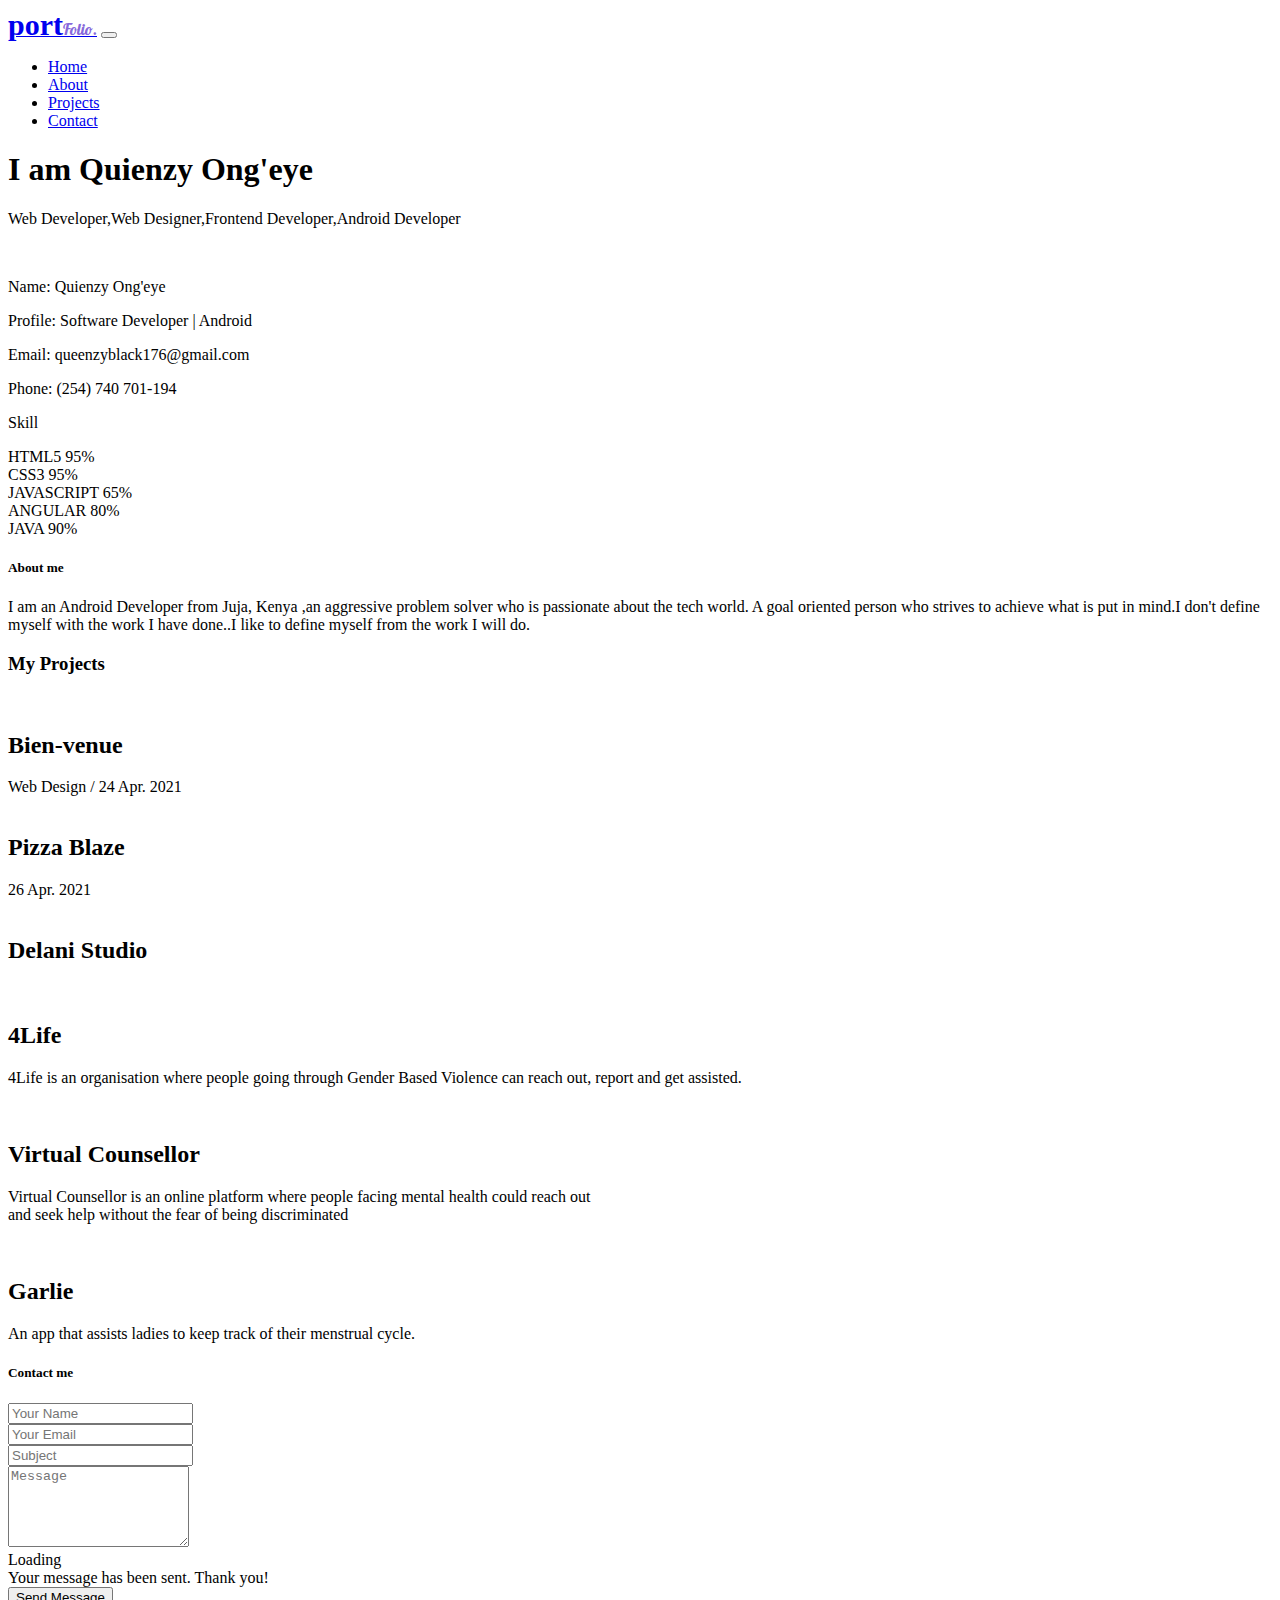
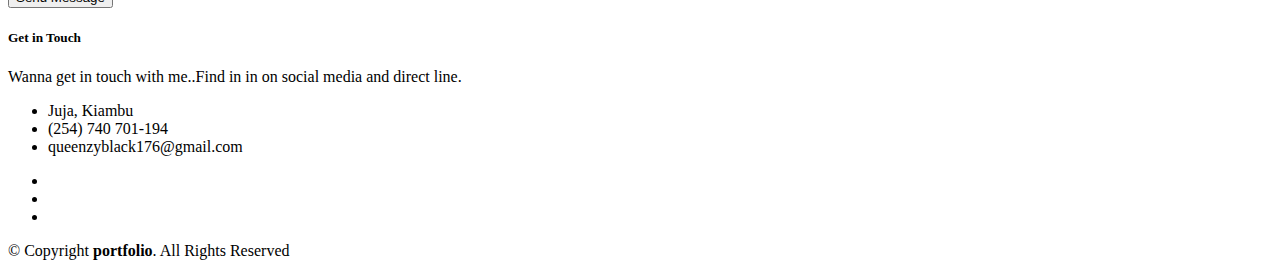
==== port.html @ 1ead6d83 "created html file" ====
<!DOCTYPE html>
<html lang="en">

<head>
  <meta charset="utf-8">
  <meta content="width=device-width, initial-scale=1.0" name="viewport">

  <title>portfolio</title>
  <meta content="" name="description">
  <meta content="" name="keywords">

  <!-- Favicons -->
  <!-- <link href="assets/img/favicon.png" rel="icon"> -->
  <link href="assets/img/apple-touch-icon.png" rel="apple-touch-icon">

  <!-- Vendor CSS Files -->
  <link href="assets/vendor/bootstrap/css/bootstrap.min.css" rel="stylesheet">
  <link href="assets/vendor/font-awesome/css/font-awesome.min.css" rel="stylesheet">
  <link href="assets/vendor/ionicons/css/ionicons.min.css" rel="stylesheet">
  <link href="assets/vendor/owl.carousel/assets/owl.carousel.min.css" rel="stylesheet">
  <link href="assets/vendor/venobox/venobox.css" rel="stylesheet">

  <!-- Template Main CSS File -->
  <link href="assets/css/style.css" rel="stylesheet">
  <style>@import url('https://fonts.googleapis.com/css2?family=Lobster&display=swap');</style>

  <!-- =======================================================
  * Template Name: DevFolio - v2.4.1
  * Template URL: https://bootstrapmade.com/devfolio-bootstrap-portfolio-html-template/
  * Author: BootstrapMade.com
  * License: https://bootstrapmade.com/license/
  ======================================================== -->
</head>

<body id="page-top">

  <!-- ======= Header/ Navbar ======= -->
  <nav class="navbar navbar-b navbar-trans navbar-expand-md fixed-top" id="mainNav">
    <div class="container">
      <a class="navbar-brand js-scroll" href="#page-top"><strong  style="font-size: 30px;">port</strong><span style="color: rgba(123, 89, 216, 0.925);   font-family: 'Lobster', cursive;">Folio.</span></a>
      <button class="navbar-toggler collapsed" type="button" data-toggle="collapse" data-target="#navbarDefault" aria-controls="navbarDefault" aria-expanded="false" aria-label="Toggle navigation">
        <span></span>
        <span></span>
        <span></span>
      </button>
      <div class="navbar-collapse collapse justify-content-end" id="navbarDefault">
        <ul class="navbar-nav">
          <li class="nav-item">
            <a class="nav-link js-scroll active" href="index.html">Home</a>
          </li>
          <li class="nav-item">
            <a class="nav-link js-scroll" href="#about">About</a>
          </li>
          <li class="nav-item">
            <a class="nav-link js-scroll" href="#work">Projects</a>
          </li>
          <li class="nav-item">
            <a class="nav-link js-scroll" href="#contact">Contact</a>
          </li>
        </ul>
      </div>
    </div>
  </nav>

  <!-- ======= Intro Section ======= -->
  <div id="home" class="intro route bg-image" style="background-image: url(assets/img/pal.jpg)">
    <div class="overlay-itro"></div>
    <div class="intro-content display-table">
      <div class="table-cell">
        <div class="container">
          <!--<p class="display-6 color-d">Hello, world!</p>-->
          <h1 class="intro-title mb-4">I am Quienzy Ong'eye</h1>
          <p class="intro-subtitle"><span class="text-slider-items">Web Developer,Web Designer,Frontend Developer,Android Developer</span><strong class="text-slider"></strong></p>
          <!-- <p class="pt-3"><a class="btn btn-primary btn js-scroll px-4" href="#about" role="button">Learn More</a></p> -->
        </div>
      </div>
    </div>
  </div><!-- End Intro Section -->

  <main id="main">

    <!-- ======= About Section ======= -->
    <section id="about" class="about-mf sect-pt4 route">
      <div class="container">
        <div class="row">
          <div class="col-sm-12">
            <div class="box-shadow-full">
              <div class="row">
                <div class="col-md-6">
                  <div class="row">
                    <div class="col-sm-6 col-md-5">
                      <div class="about-img">
                        <img src="assets/img/Queen.jpg" class="img-fluid rounded b-shadow-a" alt="">
                      </div>
                    </div>
                    <div class="col-sm-6 col-md-7">
                      <div class="about-info">
                        <p><span class="title-s">Name: </span> <span>Quienzy Ong'eye</span></p>
                        <p><span class="title-s">Profile: </span> <span>Software Developer | Android</span></p>
                        <p><span class="title-s">Email: </span> <span>queenzyblack176@gmail.com</span></p>
                        <p><span class="title-s">Phone: </span> <span>(254) 740 701-194</span></p>
                      </div>
                    </div>
                  </div>
                  <div class="skill-mf">
                    <p class="title-s">Skill</p>
                    <span>HTML5</span> <span class="pull-right">95%</span>
                    <div class="progress">
                      <div class="progress-bar" role="progressbar" style="width: 85%;" aria-valuenow="85" aria-valuemin="0" aria-valuemax="100"></div>
                    </div>
                    <span>CSS3</span> <span class="pull-right">95%</span>
                    <div class="progress">
                      <div class="progress-bar" role="progressbar" style="width: 75%" aria-valuenow="75" aria-valuemin="0" aria-valuemax="100"></div>
                    </div>
                    <span>JAVASCRIPT</span> <span class="pull-right">65%</span>
                    <div class="progress">
                      <div class="progress-bar" role="progressbar" style="width: 50%" aria-valuenow="50" aria-valuemin="0" aria-valuemax="100"></div>
                    </div>
                    <span>ANGULAR</span> <span class="pull-right">80%</span>
                    <div class="progress">
                      <div class="progress-bar" role="progressbar" style="width: 50%" aria-valuenow="50" aria-valuemin="0" aria-valuemax="100"></div>
                    </div>
                    <span>JAVA</span> <span class="pull-right">90%</span>
                    <div class="progress">
                      <div class="progress-bar" role="progressbar" style="width: 90%" aria-valuenow="90" aria-valuemin="0" aria-valuemax="100"></div>
                    </div>
                  </div>
                </div>
                <div class="col-md-6">
                  <div class="about-me pt-4 pt-md-0">
                    <div class="title-box-2">
                      <h5 class="title-left">
                        About me
                      </h5>
                    </div>
                    <p class="lead">
                    I am an Android Developer from Juja, Kenya ,an aggressive problem solver who is passionate about the tech world. A goal oriented person
                    who strives to achieve what is put in mind.I don't define myself with the work I have done..I like to define myself from the work I will do.
                    </p>
                   <!-- <h5 class="title-left">
                     Team Player
                   </h5>
                   <p class="lead">
                     Working alone has never been my kind of theme since it doesn't bring the joy/fun while at it 
                     but being in a pack has always been such fun since we all get to learn from each other.
                   </p> -->
                  </div>
                </div>
              </div>
            </div>
          </div>
        </div>
      </div>
    </section><!-- End About Section -->
    <!-- ======= Portfolio Section ======= -->
    <section id="work" class="portfolio-mf sect-pt4 route">
      <div class="container">
        <div class="row">
          <div class="col-sm-12">
            <div class="title-box text-center">
              <h3 class="title-a">
               My Projects
              </h3>
              <div class="line-mf"></div>
            </div>
          </div>
        </div>
        <div class="row">
          <div class="col-md-4">
            <div class="work-box">
              <a href="assets/img/bien.png" data-gall="portfolioGallery" class="venobox">
                <div class="work-img">
                  <img src="assets/img/bien.png" alt="" class="img-fluid">
                </div>
              </a>
              <div class="work-content">
                <div class="row">
                  <div class="col-sm-8">
                    <h2 class="w-title">Bien-venue</h2>
                    <div class="w-more">
                      <span class="w-ctegory">Web Design</span> / <span class="w-date">24 Apr. 2021</span>
                    </div>
                  </div>
                  <div class="col-sm-4">
                    <div class="w-like">
                      <a href="https://queen-01.github.io/bien-venue/"> <span class="ion-ios-plus-outline"></span></a>
                    </div>
                  </div>
                </div>
              </div>
            </div>
          </div>
          <div class="col-md-4">
            <div class="work-box">
              <a href="assets/img/pizza.png" data-gall="portfolioGallery" class="venobox">
                <div class="work-img">
                  <img src="assets/img/pizza.png" alt="" class="img-fluid">
                </div>
              </a>
              <div class="work-content">
                <div class="row">
                  <div class="col-sm-8">
                    <h2 class="w-title">Pizza Blaze</h2>
                    <div class="w-more">
                     <span class="w-date">26 Apr. 2021</span>
                    </div>
                  </div>
                  <div class="col-sm-4">
                    <div class="w-like">
                      <a href="https://queen-01.github.io/pizza-blaze/"> <span class="ion-ios-plus-outline"></span></a>
                    </div>
                  </div>
                </div>
              </div>
            </div>
          </div>
          <div class="col-md-4">
            <div class="work-box">
              <a href="assets/img/delani.png" data-gall="portfolioGallery" class="venobox">
                <div class="work-img">
                  <img src="assets/img/delani.png" alt="" class="img-fluid">
                </div>
              </a>
              <div class="work-content">
                <div class="row">
                  <div class="col-sm-8">
                    <h2 class="w-title">Delani Studio</h2>
                    <div class="w-more">
                    </div>
                  </div>
                  <div class="col-sm-4">
                    <div class="w-like">
                      <a href="https://queen-01.github.io/delani-studio/#about-us"> <span class="ion-ios-plus-outline"></span></a>
                    </div>
                  </div>
                </div>
              </div>
            </div>
          </div>
          <div class="col-md-4">
            <div class="work-box">
              <a href="assets/img/4life.png" data-gall="portfolioGallery" class="venobox">
                <div class="work-img">
                  <img src="assets/img/4life.png" alt="" class="img-fluid">
                </div>
              </a>
              <div class="work-content">
                <div class="row">
                  <div class="col-sm-8">
                    <h2 class="w-title">4Life</h2>
                    <div class="w-more">
                    </div>
                    <p>4Life is an organisation where people going through Gender Based Violence can reach out, report and get assisted.</p>
                  </div>
                  <div class="col-sm-4">
                    <div class="w-like">
                      <a href="https://queen-01.github.io/4life/"> <span class="ion-ios-plus-outline"></span></a>
                    </div>
                  </div>
                </div>
              </div>
            </div>
          </div>
          <div class="col-md-4">
            <div class="work-box">
              <a href="assets/img/virtual.png" data-gall="portfolioGallery" class="venobox">
                <div class="work-img">
                  <img src="assets/img/virtual.png" alt="" class="img-fluid">
                </div>
              </a>
              <div class="work-content">
                <div class="row">
                  <div class="col-sm-8">
                    <h2 class="w-title">Virtual Counsellor</h2>
                    <div class="w-more">
                      <p>Virtual Counsellor is an online platform where people facing mental health could reach out <br> and seek help without the fear of being discriminated</p>
                    </div>
                  </div>
                  <div class="col-sm-4">
                    <div class="w-like">
                      <a href="https://makonjio99.github.io/The_Creative/welcome.html"> <span class="ion-ios-plus-outline"></span></a>
                    </div>
                  </div>
                </div>
              </div>
            </div>
          </div>
          <div class="col-md-4">
            <div class="work-box">
              <a href="assets/img/gal.png" data-gall="portfolioGallery" class="venobox">
                <div class="work-img">
                  <img src="assets/img/gal2.jpeg" alt="" class="img-fluid">
                </div>
              </a>
              <div class="work-content">
                <div class="row">
                  <div class="col-sm-8">
                    <h2 class="w-title">Garlie</h2>
                    <p>An app that assists ladies to keep track of their menstrual cycle.</p>
                    <div class="w-more">
                    </div>
                  </div>
                  <div class="col-sm-4">
                    <div class="w-like">
                      <a href="https://github.com/Queen-01/Calendar.git"> <span class="ion-ios-plus-outline"></span></a>
                    </div>
                  </div>
                </div>
              </div>
            </div>
          </div>

        </div>
      </div>
    </section><!-- End Portfolio Section -->

    <!-- ======= Contact Section ======= -->
    <section class="paralax-mf footer-paralax bg-image sect-mt4 route" style="background-image: url(assets/img/overlay-bg.jpg)">
      <div class="overlay-mf"></div>
      <div class="container">
        <div class="row">
          <div class="col-sm-12">
            <div class="contact-mf">
              <div id="contact" class="box-shadow-full">
                <div class="row">
                  <div class="col-md-6">
                    <div class="title-box-2">
                      <h5 class="title-left">
                        Contact me
                      </h5>
                    </div>
                    <div>
                      <form action="forms/contact.php" method="post" role="form" class="php-email-form">
                        <div class="row">
                          <div class="col-md-12 mb-3">
                            <div class="form-group">
                              <input type="text" name="name" class="form-control" id="name" placeholder="Your Name" data-rule="minlen:4" data-msg="Please enter at least 4 chars" />
                              <div class="validate"></div>
                            </div>
                          </div>
                          <div class="col-md-12 mb-3">
                            <div class="form-group">
                              <input type="email" class="form-control" name="email" id="email" placeholder="Your Email" data-rule="email" data-msg="Please enter a valid email" />
                              <div class="validate"></div>
                            </div>
                          </div>
                          <div class="col-md-12 mb-3">
                            <div class="form-group">
                              <input type="text" class="form-control" name="subject" id="subject" placeholder="Subject" data-rule="minlen:4" data-msg="Please enter at least 8 chars of subject" />
                              <div class="validate"></div>
                            </div>
                          </div>
                          <div class="col-md-12">
                            <div class="form-group">
                              <textarea class="form-control" name="message" rows="5" data-rule="required" data-msg="Please write something for us" placeholder="Message"></textarea>
                              <div class="validate"></div>
                            </div>
                          </div>
                          <div class="col-md-12 text-center mb-3">
                            <div class="loading">Loading</div>
                            <div class="error-message"></div>
                            <div class="sent-message">Your message has been sent. Thank you!</div>
                          </div>
                          <div class="col-md-12 text-center">
                            <button type="submit" class="button button-a button-big button-rouded">Send Message</button>
                          </div>
                        </div>
                      </form>
                    </div>
                  </div>
                  <div class="col-md-6">
                    <div class="title-box-2 pt-4 pt-md-0">
                      <h5 class="title-left">
                        Get in Touch
                      </h5>
                    </div>
                    <div class="more-info">
                      <p class="lead">
                       Wanna get in touch with me..Find in in on social media and direct line.
                      </p>
                      <ul class="list-ico">
                        <li><span class="ion-ios-location">Juja, Kiambu</span></li>
                        <li><span class="ion-ios-telephone"></span> (254) 740 701-194</li>
                        <li><span class="ion-email"></span> queenzyblack176@gmail.com</li>
                      </ul>
                    </div>
                    <div class="socials">
                      <ul>
                        <li><a href="https://github.com/Queen-01"><span class="ico-circle"><i class="ion-social-github"></i></span></a></li>
                        <li><a href="https://www.linkedin.com/in/quienzy-ong-eye-a66491210/"><span class="ico-circle"><i class="ion-social-linkedin"></i></span></a></li>
                        <li><a href=""><span class="ico-circle"><i class="ion-social-pinterest"></i></span></a></li>
                      </ul>
                    </div>
                  </div>
                </div>
              </div>
            </div>
          </div>
        </div>
      </div>
    </section><!-- End Contact Section -->

  </main><!-- End #main -->

  <!-- ======= Footer ======= -->
  <footer>
    <div class="container">
      <div class="row">
        <div class="col-sm-12">
          <div class="copyright-box">
            <p class="copyright">&copy; Copyright <strong>portfolio</strong>. All Rights Reserved</p>
            <div class="credits">
              <!--
              All the links in the footer should remain intact.
              You can delete the links only if you purchased the pro version.
              Licensing information: https://bootstrapmade.com/license/
              Purchase the pro version with working PHP/AJAX contact form: https://bootstrapmade.com/buy/?theme=DevFolio
            -->
            </div>
          </div>
        </div>
      </div>
    </div>
  </footer><!-- End  Footer -->

  <a href="#" class="back-to-top"><i class="fa fa-chevron-up"></i></a>
  <div id="preloader"></div>

  <!-- Vendor JS Files -->
  <script src="assets/vendor/jquery/jquery.min.js"></script>
  <script src="assets/vendor/bootstrap/js/bootstrap.bundle.min.js"></script>
  <script src="assets/vendor/jquery.easing/jquery.easing.min.js"></script>
  <script src="assets/vendor/php-email-form/validate.js"></script>
  <script src="assets/vendor/waypoints/jquery.waypoints.min.js"></script>
  <script src="assets/vendor/counterup/jquery.counterup.min.js"></script>
  <script src="assets/vendor/owl.carousel/owl.carousel.min.js"></script>
  <script src="assets/vendor/typed.js/typed.min.js"></script>
  <script src="assets/vendor/venobox/venobox.min.js"></script>

  <!-- Template Main JS File -->
  <script src="assets/js/main.js"></script>

</body>

</html>
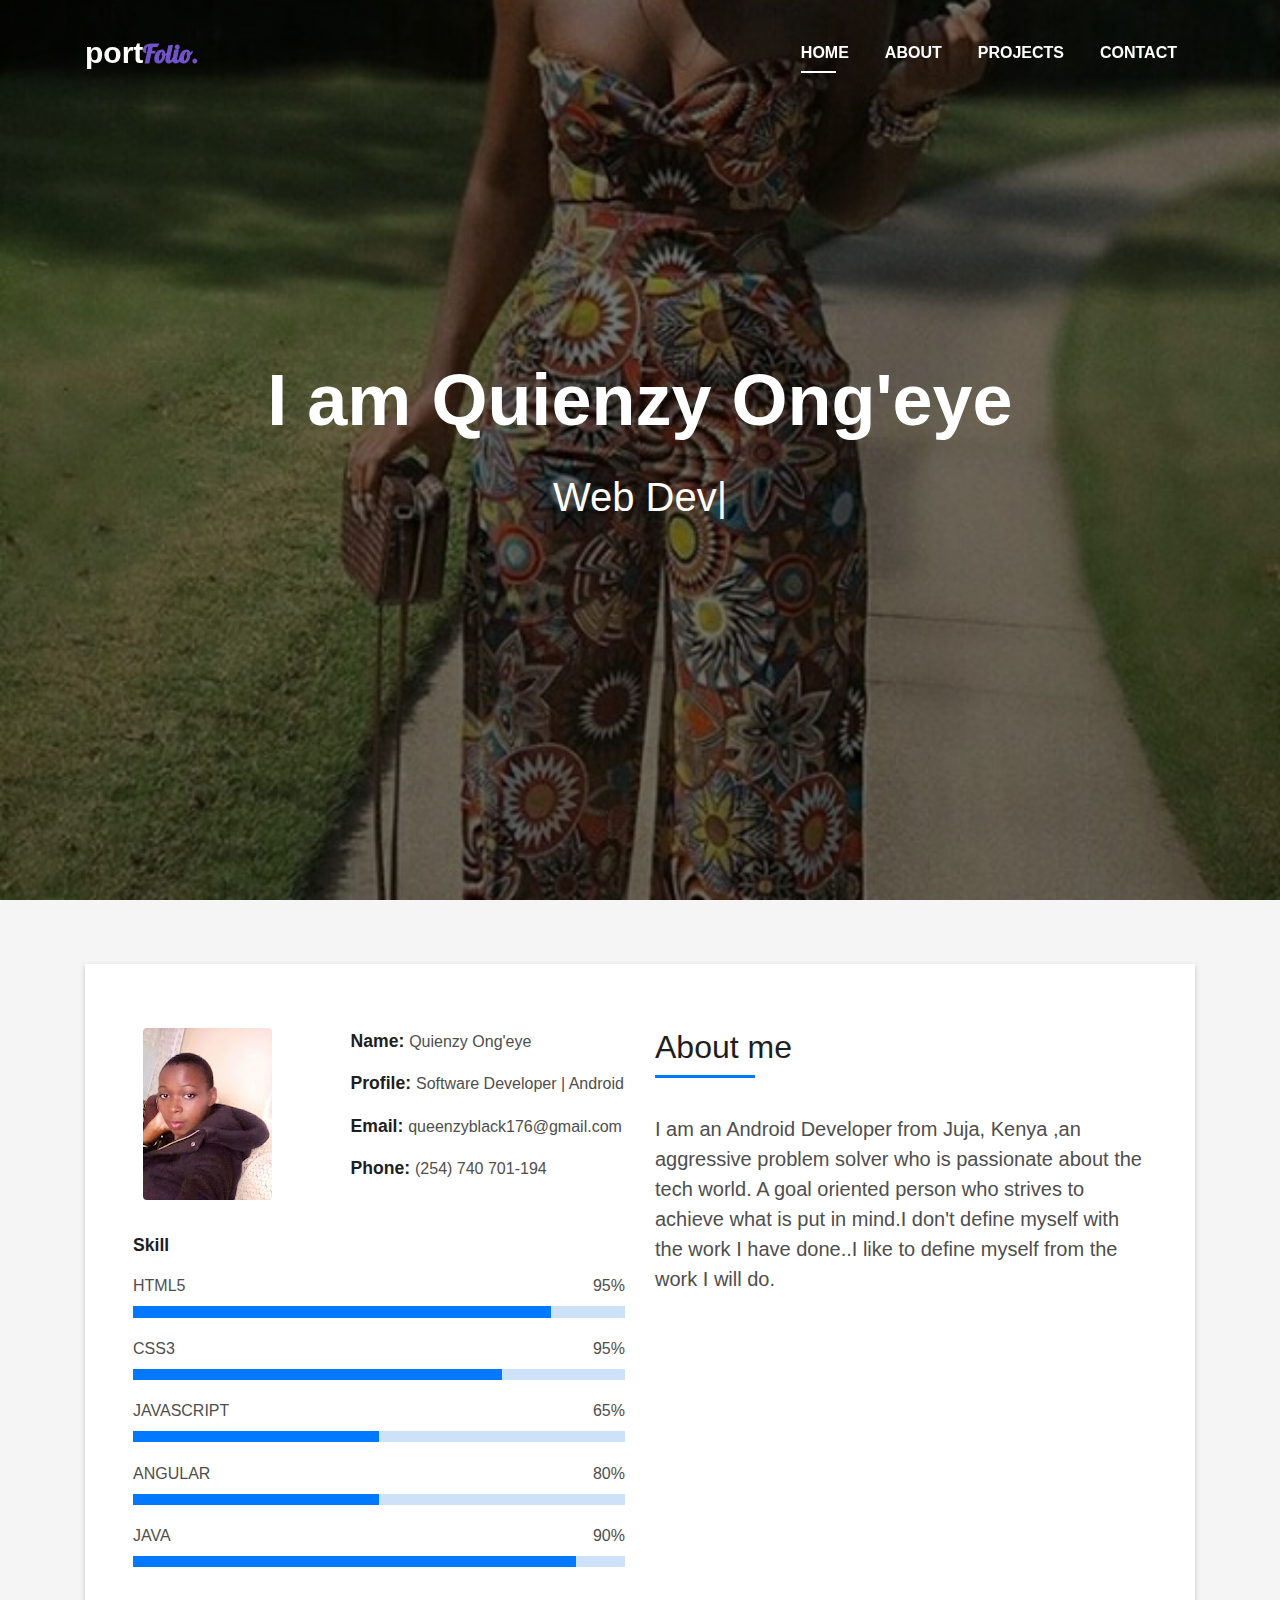
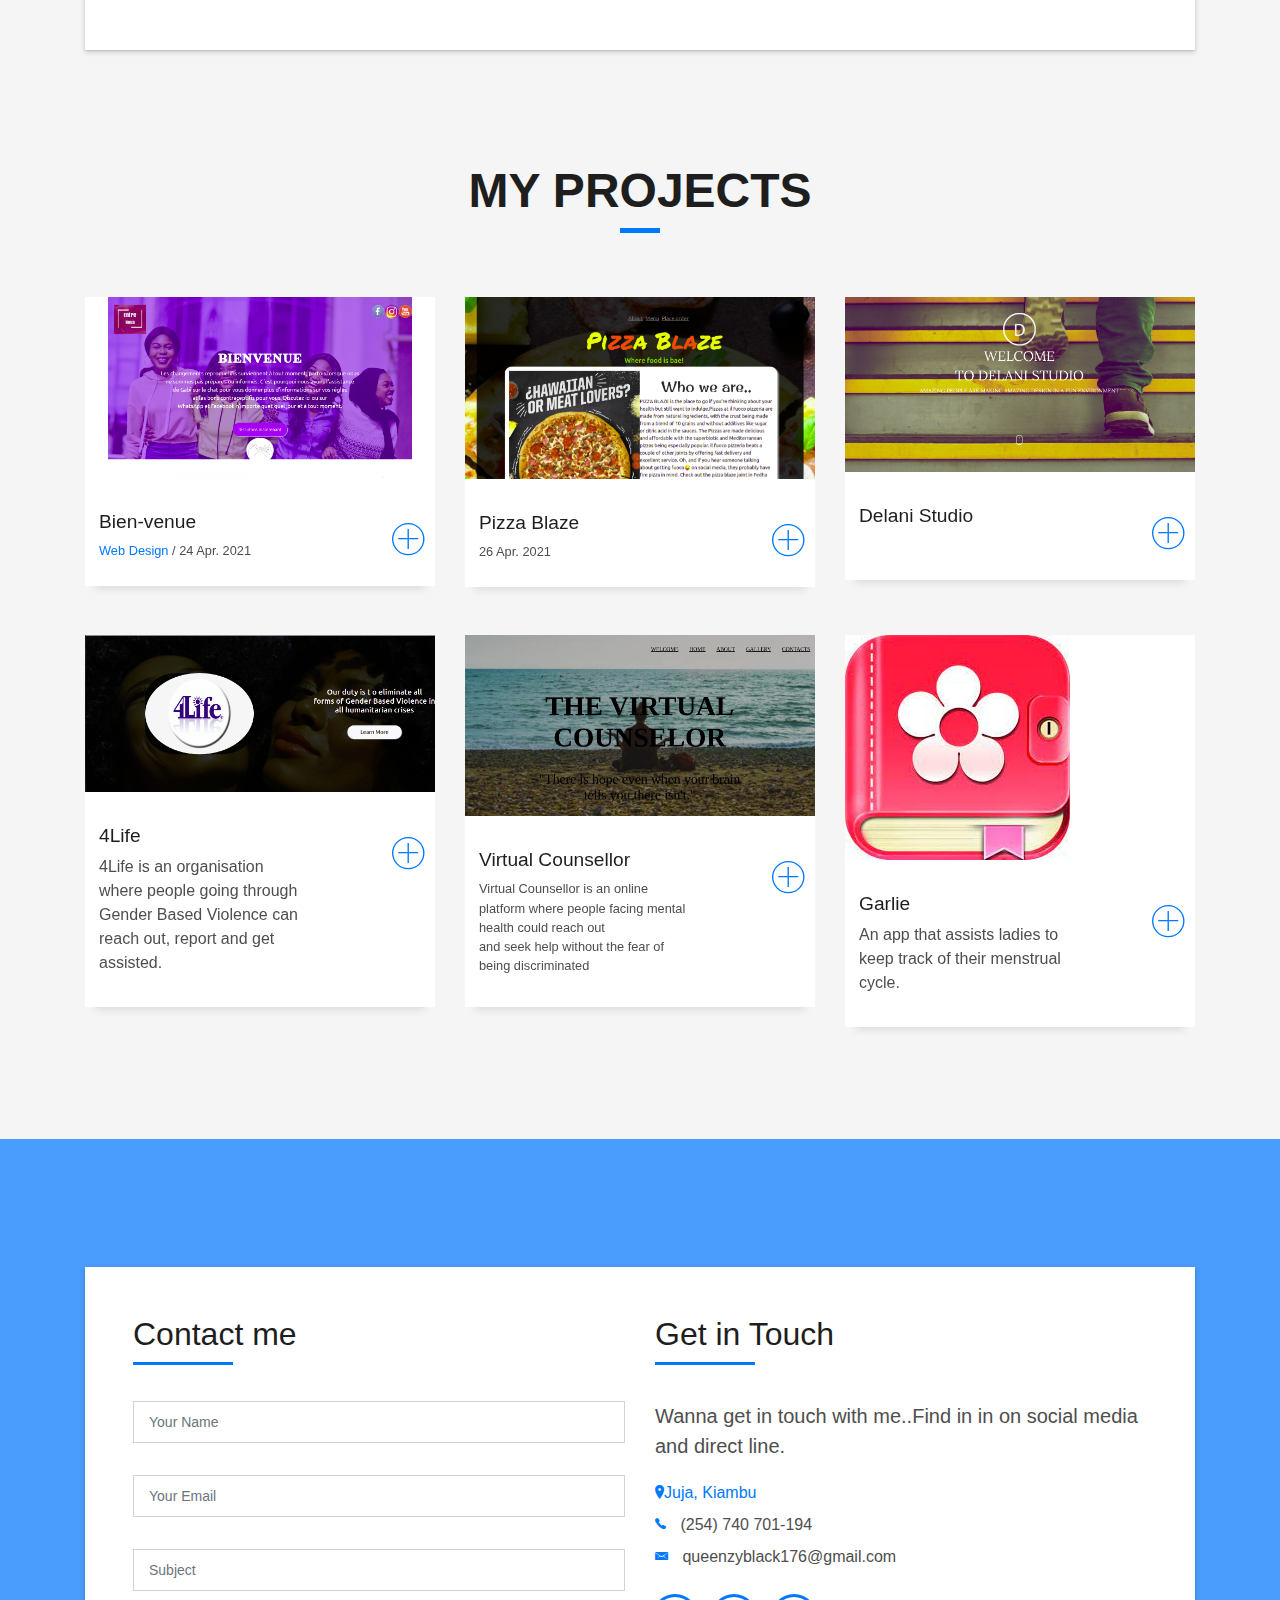
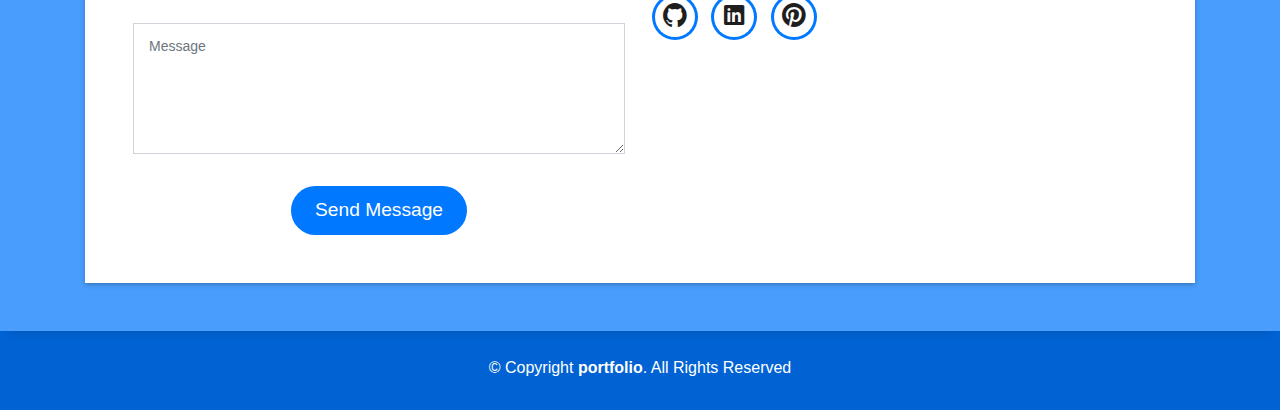
==== commit 6f8e0cfb: "made changes to html file" ====
--- a/port.html
+++ b/port.html
@@ -24,12 +24,6 @@
   <link href="assets/css/style.css" rel="stylesheet">
   <style>@import url('https://fonts.googleapis.com/css2?family=Lobster&display=swap');</style>
 
-  <!-- =======================================================
-  * Template Name: DevFolio - v2.4.1
-  * Template URL: https://bootstrapmade.com/devfolio-bootstrap-portfolio-html-template/
-  * Author: BootstrapMade.com
-  * License: https://bootstrapmade.com/license/
-  ======================================================== -->
 </head>
 
 <body id="page-top">
@@ -137,13 +131,6 @@
                     I am an Android Developer from Juja, Kenya ,an aggressive problem solver who is passionate about the tech world. A goal oriented person
                     who strives to achieve what is put in mind.I don't define myself with the work I have done..I like to define myself from the work I will do.
                     </p>
-                   <!-- <h5 class="title-left">
-                     Team Player
-                   </h5>
-                   <p class="lead">
-                     Working alone has never been my kind of theme since it doesn't bring the joy/fun while at it 
-                     but being in a pack has always been such fun since we all get to learn from each other.
-                   </p> -->
                   </div>
                 </div>
               </div>
--- a/assets/vendor/venobox/venobox.css
+++ b/assets/vendor/venobox/venobox.css
@@ -0,0 +1,250 @@
+/* ------ venobox.css --------*/
+.vbox-overlay *, .vbox-overlay *:before, .vbox-overlay *:after{
+    -webkit-backface-visibility: hidden;
+    -webkit-box-sizing:border-box;
+    -moz-box-sizing:border-box;
+    box-sizing:border-box;
+}
+.vbox-overlay * { 
+    -webkit-backface-visibility: visible;
+    backface-visibility: visible;
+}
+.vbox-overlay{
+    display: -webkit-flex;
+    display: flex;
+    -webkit-flex-direction: column;
+    flex-direction: column;
+    -webkit-justify-content: center;
+    justify-content: center;
+    -webkit-align-items: center;
+    align-items: center;
+    position: fixed;
+    left: 0;
+    top: 0;
+    bottom: 0;
+    right: 0;
+    z-index: 999999;
+}
+
+/* ----- navigation ----- */
+.vbox-title{
+    width: 100%;
+    height: 40px;
+    float: left;
+    text-align: center;
+    line-height: 28px;
+    font-size: 12px;
+    padding: 6px 50px;
+    overflow: hidden;
+    position: fixed;
+    display: none;
+    left: 0;
+    z-index: 89;
+}
+.vbox-close{
+    cursor: pointer;
+    position: fixed;
+    top: -1px;
+    right: 0;
+    width: 50px;
+    height: 40px;
+    padding: 6px;
+    display: block;
+    background-position:10px center;
+    overflow: hidden;
+    font-size: 24px;
+    line-height: 1;
+    text-align: center;
+    z-index: 99;
+}
+.vbox-left{
+    cursor: pointer;
+    position: fixed;
+    left: 0;
+    height: 40px;
+    overflow: hidden;
+    line-height: 28px;
+    font-size: 12px;
+    z-index: 99;
+    display: flex;
+    align-items:center;
+}
+.vbox-num{
+    display: inline-block;
+    margin: 6px 0 6px 15px;
+}
+/* ----- Social share ----- */
+.vbox-share{
+    line-height: 28px;
+    font-size: 12px;
+    overflow: hidden;
+    position: fixed;
+    left: 0;
+    z-index: 98;
+    display: flex;
+    align-items:center;
+    justify-content: center;
+    width: 100%;
+    text-align: center;
+}
+.vbox-share svg{
+    max-height: 28px;
+    width: 28px;
+    z-index: 10;
+    margin-left: 12px;
+    margin-top: 6px;
+    margin-bottom: 6px;
+    vertical-align: middle;
+}
+
+
+/* ----- navigation ARROWS ----- */
+.vbox-next, .vbox-prev{
+    position: fixed;
+    top: 50%;
+    margin-top: -15px;
+    overflow: hidden;
+    cursor: pointer;
+    display: block;
+    width: 45px;
+    height: 45px;
+    z-index: 99;
+}
+.vbox-next span, .vbox-prev span{
+    position: relative;
+    width: 20px;
+    height: 20px;
+    border: 2px solid transparent;
+    border-top-color: #B6B6B6;
+    border-right-color: #B6B6B6;
+    text-indent: -100px;
+    position: absolute;
+    top: 8px;
+    display: block;
+}
+.vbox-prev{
+    left: 15px;
+}
+.vbox-next{
+    right: 15px;
+}
+.vbox-prev span{
+    left: 10px;
+    -ms-transform: rotate(-135deg);
+    -webkit-transform: rotate(-135deg);
+    transform: rotate(-135deg);
+}
+.vbox-next span{
+    -ms-transform: rotate(45deg);
+    -webkit-transform: rotate(45deg);
+    transform: rotate(45deg);
+    right: 10px;
+}
+/* ------- inline window ------ */
+.vbox-inline{
+    width: 420px;
+    height: 315px;
+    height: 70vh;
+    padding: 10px;
+    background: #fff;
+    margin: 0 auto;
+    overflow: auto;
+    text-align: left;
+}
+/* ------- Video & iFrames window ------ */
+.venoframe{
+    max-width: 100%;
+    width: 100%;
+    border: none;
+    width: 100%;
+    height: 260px;
+    height: 70vh;
+}
+.venoframe.vbvid{
+    height: 260px;
+}
+@media (min-width: 768px) {
+    .venoframe, .vbox-inline{
+        width: 90%;
+        height: 360px;
+        height: 70vh;
+    }
+    .venoframe.vbvid{
+        width: 640px;
+        height: 360px;
+    }
+}
+@media (min-width: 992px) {
+    .venoframe, .vbox-inline{
+        max-width: 1200px;
+        width: 80%;
+        height: 540px;
+        height: 70vh;
+    }
+    .venoframe.vbvid{
+        width: 960px;
+        height: 540px;
+    }
+}
+/* 
+Please do NOT edit this part! 
+or at least read this note: http://i.imgur.com/7C0ws9e.gif
+*/
+.vbox-open{
+    overflow: hidden;
+}
+.vbox-container{
+    position: absolute;
+    left: 0;
+    right: 0;
+    top: 0;
+    bottom: 0;
+    overflow-x: hidden;
+    overflow-y: scroll;
+    overflow-scrolling: touch;
+    -webkit-overflow-scrolling: touch;
+    z-index: 20;
+    max-height: 100%;
+
+}
+
+.vbox-content{
+    text-align: center;
+    float: left;
+    width: 100%;
+    position: relative;
+    overflow: hidden;
+    padding: 20px 4%;
+}
+.vbox-container img{
+    max-width: 100%;
+    height: auto;
+}
+.vbox-figlio{
+    box-shadow: 0 0 12px rgba(0,0,0,0.19), 0 6px 6px rgba(0,0,0,0.23);
+    max-width: 100%;
+    text-align: initial;
+}
+img.vbox-figlio{
+    -webkit-user-select: none;
+-khtml-user-select: none;
+-moz-user-select: none;
+-o-user-select: none;
+user-select: none;
+}
+.vbox-content.swipe-left{
+    margin-left: -200px !important;
+}
+.vbox-content.swipe-right{
+    margin-left: 200px !important;
+}
+.vbox-animated{
+    webkit-transition: margin 300ms ease-out;
+    transition: margin 300ms ease-out;
+}
+
+/* ---------- preloader ----------
+ * SPINKIT 
+ * http://tobiasahlin.com/spinkit/
+-------------------------------- */
+.sk-double-bounce,.sk-rotating-plane{width:40px;height:40px;margin:40px auto}.sk-rotating-plane{background-color:#333;-webkit-animation:sk-rotatePlane 1.2s infinite ease-in-out;animation:sk-rotatePlane 1.2s infinite ease-in-out}@-webkit-keyframes sk-rotatePlane{0%{-webkit-transform:perspective(120px) rotateX(0) rotateY(0);transform:perspective(120px) rotateX(0) rotateY(0)}50%{-webkit-transform:perspective(120px) rotateX(-180.1deg) rotateY(0);transform:perspective(120px) rotateX(-180.1deg) rotateY(0)}100%{-webkit-transform:perspective(120px) rotateX(-180deg) rotateY(-179.9deg);transform:perspective(120px) rotateX(-180deg) rotateY(-179.9deg)}}@keyframes sk-rotatePlane{0%{-webkit-transform:perspective(120px) rotateX(0) rotateY(0);transform:perspective(120px) rotateX(0) rotateY(0)}50%{-webkit-transform:perspective(120px) rotateX(-180.1deg) rotateY(0);transform:perspective(120px) rotateX(-180.1deg) rotateY(0)}100%{-webkit-transform:perspective(120px) rotateX(-180deg) rotateY(-179.9deg);transform:perspective(120px) rotateX(-180deg) rotateY(-179.9deg)}}.sk-double-bounce{position:relative}.sk-double-bounce .sk-child{width:100%;height:100%;border-radius:50%;background-color:#333;opacity:.6;position:absolute;top:0;left:0;-webkit-animation:sk-doubleBounce 2s infinite ease-in-out;animation:sk-doubleBounce 2s infinite ease-in-out}.sk-chasing-dots .sk-child,.sk-spinner-pulse,.sk-three-bounce .sk-child{background-color:#333;border-radius:100%}.sk-double-bounce .sk-double-bounce2{-webkit-animation-delay:-1s;animation-delay:-1s}@-webkit-keyframes sk-doubleBounce{0%,100%{-webkit-transform:scale(0);transform:scale(0)}50%{-webkit-transform:scale(1);transform:scale(1)}}@keyframes sk-doubleBounce{0%,100%{-webkit-transform:scale(0);transform:scale(0)}50%{-webkit-transform:scale(1);transform:scale(1)}}.sk-wave{margin:40px auto;width:50px;height:40px;text-align:center;font-size:10px}.sk-wave .sk-rect{background-color:#333;height:100%;width:6px;display:inline-block;-webkit-animation:sk-waveStretchDelay 1.2s infinite ease-in-out;animation:sk-waveStretchDelay 1.2s infinite ease-in-out}.sk-wave .sk-rect1{-webkit-animation-delay:-1.2s;animation-delay:-1.2s}.sk-wave .sk-rect2{-webkit-animation-delay:-1.1s;animation-delay:-1.1s}.sk-wave .sk-rect3{-webkit-animation-delay:-1s;animation-delay:-1s}.sk-wave .sk-rect4{-webkit-animation-delay:-.9s;animation-delay:-.9s}.sk-wave .sk-rect5{-webkit-animation-delay:-.8s;animation-delay:-.8s}@-webkit-keyframes sk-waveStretchDelay{0%,100%,40%{-webkit-transform:scaleY(.4);transform:scaleY(.4)}20%{-webkit-transform:scaleY(1);transform:scaleY(1)}}@keyframes sk-waveStretchDelay{0%,100%,40%{-webkit-transform:scaleY(.4);transform:scaleY(.4)}20%{-webkit-transform:scaleY(1);transform:scaleY(1)}}.sk-wandering-cubes{margin:40px auto;width:40px;height:40px;position:relative}.sk-wandering-cubes .sk-cube{background-color:#333;width:10px;height:10px;position:absolute;top:0;left:0;-webkit-animation:sk-wanderingCube 1.8s ease-in-out -1.8s infinite both;animation:sk-wanderingCube 1.8s ease-in-out -1.8s infinite both}.sk-chasing-dots,.sk-spinner-pulse{width:40px;height:40px;margin:40px auto}.sk-wandering-cubes .sk-cube2{-webkit-animation-delay:-.9s;animation-delay:-.9s}@-webkit-keyframes sk-wanderingCube{0%{-webkit-transform:rotate(0);transform:rotate(0)}25%{-webkit-transform:translateX(30px) rotate(-90deg) scale(.5);transform:translateX(30px) rotate(-90deg) scale(.5)}50%{-webkit-transform:translateX(30px) translateY(30px) rotate(-179deg);transform:translateX(30px) translateY(30px) rotate(-179deg)}50.1%{-webkit-transform:translateX(30px) translateY(30px) rotate(-180deg);transform:translateX(30px) translateY(30px) rotate(-180deg)}75%{-webkit-transform:translateX(0) translateY(30px) rotate(-270deg) scale(.5);transform:translateX(0) translateY(30px) rotate(-270deg) scale(.5)}100%{-webkit-transform:rotate(-360deg);transform:rotate(-360deg)}}@keyframes sk-wanderingCube{0%{-webkit-transform:rotate(0);transform:rotate(0)}25%{-webkit-transform:translateX(30px) rotate(-90deg) scale(.5);transform:translateX(30px) rotate(-90deg) scale(.5)}50%{-webkit-transform:translateX(30px) translateY(30px) rotate(-179deg);transform:translateX(30px) translateY(30px) rotate(-179deg)}50.1%{-webkit-transform:translateX(30px) translateY(30px) rotate(-180deg);transform:translateX(30px) translateY(30px) rotate(-180deg)}75%{-webkit-transform:translateX(0) translateY(30px) rotate(-270deg) scale(.5);transform:translateX(0) translateY(30px) rotate(-270deg) scale(.5)}100%{-webkit-transform:rotate(-360deg);transform:rotate(-360deg)}}.sk-spinner-pulse{-webkit-animation:sk-pulseScaleOut 1s infinite ease-in-out;animation:sk-pulseScaleOut 1s infinite ease-in-out}@-webkit-keyframes sk-pulseScaleOut{0%{-webkit-transform:scale(0);transform:scale(0)}100%{-webkit-transform:scale(1);transform:scale(1);opacity:0}}@keyframes sk-pulseScaleOut{0%{-webkit-transform:scale(0);transform:scale(0)}100%{-webkit-transform:scale(1);transform:scale(1);opacity:0}}.sk-chasing-dots{position:relative;text-align:center;-webkit-animation:sk-chasingDotsRotate 2s infinite linear;animation:sk-chasingDotsRotate 2s infinite linear}.sk-chasing-dots .sk-child{width:60%;height:60%;display:inline-block;position:absolute;top:0;-webkit-animation:sk-chasingDotsBounce 2s infinite ease-in-out;animation:sk-chasingDotsBounce 2s infinite ease-in-out}.sk-chasing-dots .sk-dot2{top:auto;bottom:0;-webkit-animation-delay:-1s;animation-delay:-1s}@-webkit-keyframes sk-chasingDotsRotate{100%{-webkit-transform:rotate(360deg);transform:rotate(360deg)}}@keyframes sk-chasingDotsRotate{100%{-webkit-transform:rotate(360deg);transform:rotate(360deg)}}@-webkit-keyframes sk-chasingDotsBounce{0%,100%{-webkit-transform:scale(0);transform:scale(0)}50%{-webkit-transform:scale(1);transform:scale(1)}}@keyframes sk-chasingDotsBounce{0%,100%{-webkit-transform:scale(0);transform:scale(0)}50%{-webkit-transform:scale(1);transform:scale(1)}}.sk-three-bounce{margin:40px auto;width:80px;text-align:center}.sk-three-bounce .sk-child{width:20px;height:20px;display:inline-block;-webkit-animation:sk-three-bounce 1.4s ease-in-out 0s infinite both;animation:sk-three-bounce 1.4s ease-in-out 0s infinite both}.sk-circle .sk-child:before,.sk-fading-circle .sk-circle:before{display:block;border-radius:100%;content:'';background-color:#333}.sk-three-bounce .sk-bounce1{-webkit-animation-delay:-.32s;animation-delay:-.32s}.sk-three-bounce .sk-bounce2{-webkit-animation-delay:-.16s;animation-delay:-.16s}@-webkit-keyframes sk-three-bounce{0%,100%,80%{-webkit-transform:scale(0);transform:scale(0)}40%{-webkit-transform:scale(1);transform:scale(1)}}@keyframes sk-three-bounce{0%,100%,80%{-webkit-transform:scale(0);transform:scale(0)}40%{-webkit-transform:scale(1);transform:scale(1)}}.sk-circle{margin:40px auto;width:40px;height:40px;position:relative}.sk-circle .sk-child{width:100%;height:100%;position:absolute;left:0;top:0}.sk-circle .sk-child:before{margin:0 auto;width:15%;height:15%;-webkit-animation:sk-circleBounceDelay 1.2s infinite ease-in-out both;animation:sk-circleBounceDelay 1.2s infinite ease-in-out both}.sk-circle .sk-circle2{-webkit-transform:rotate(30deg);-ms-transform:rotate(30deg);transform:rotate(30deg)}.sk-circle .sk-circle3{-webkit-transform:rotate(60deg);-ms-transform:rotate(60deg);transform:rotate(60deg)}.sk-circle .sk-circle4{-webkit-transform:rotate(90deg);-ms-transform:rotate(90deg);transform:rotate(90deg)}.sk-circle .sk-circle5{-webkit-transform:rotate(120deg);-ms-transform:rotate(120deg);transform:rotate(120deg)}.sk-circle .sk-circle6{-webkit-transform:rotate(150deg);-ms-transform:rotate(150deg);transform:rotate(150deg)}.sk-circle .sk-circle7{-webkit-transform:rotate(180deg);-ms-transform:rotate(180deg);transform:rotate(180deg)}.sk-circle .sk-circle8{-webkit-transform:rotate(210deg);-ms-transform:rotate(210deg);transform:rotate(210deg)}.sk-circle .sk-circle9{-webkit-transform:rotate(240deg);-ms-transform:rotate(240deg);transform:rotate(240deg)}.sk-circle .sk-circle10{-webkit-transform:rotate(270deg);-ms-transform:rotate(270deg);transform:rotate(270deg)}.sk-circle .sk-circle11{-webkit-transform:rotate(300deg);-ms-transform:rotate(300deg);transform:rotate(300deg)}.sk-circle .sk-circle12{-webkit-transform:rotate(330deg);-ms-transform:rotate(330deg);transform:rotate(330deg)}.sk-circle .sk-circle2:before{-webkit-animation-delay:-1.1s;animation-delay:-1.1s}.sk-circle .sk-circle3:before{-webkit-animation-delay:-1s;animation-delay:-1s}.sk-circle .sk-circle4:before{-webkit-animation-delay:-.9s;animation-delay:-.9s}.sk-circle .sk-circle5:before{-webkit-animation-delay:-.8s;animation-delay:-.8s}.sk-circle .sk-circle6:before{-webkit-animation-delay:-.7s;animation-delay:-.7s}.sk-circle .sk-circle7:before{-webkit-animation-delay:-.6s;animation-delay:-.6s}.sk-circle .sk-circle8:before{-webkit-animation-delay:-.5s;animation-delay:-.5s}.sk-circle .sk-circle9:before{-webkit-animation-delay:-.4s;animation-delay:-.4s}.sk-circle .sk-circle10:before{-webkit-animation-delay:-.3s;animation-delay:-.3s}.sk-circle .sk-circle11:before{-webkit-animation-delay:-.2s;animation-delay:-.2s}.sk-circle .sk-circle12:before{-webkit-animation-delay:-.1s;animation-delay:-.1s}@-webkit-keyframes sk-circleBounceDelay{0%,100%,80%{-webkit-transform:scale(0);transform:scale(0)}40%{-webkit-transform:scale(1);transform:scale(1)}}@keyframes sk-circleBounceDelay{0%,100%,80%{-webkit-transform:scale(0);transform:scale(0)}40%{-webkit-transform:scale(1);transform:scale(1)}}.sk-cube-grid{width:40px;height:40px;margin:40px auto}.sk-cube-grid .sk-cube{width:33.33%;height:33.33%;background-color:#333;float:left;-webkit-animation:sk-cubeGridScaleDelay 1.3s infinite ease-in-out;animation:sk-cubeGridScaleDelay 1.3s infinite ease-in-out}.sk-cube-grid .sk-cube1{-webkit-animation-delay:.2s;animation-delay:.2s}.sk-cube-grid .sk-cube2{-webkit-animation-delay:.3s;animation-delay:.3s}.sk-cube-grid .sk-cube3{-webkit-animation-delay:.4s;animation-delay:.4s}.sk-cube-grid .sk-cube4{-webkit-animation-delay:.1s;animation-delay:.1s}.sk-cube-grid .sk-cube5{-webkit-animation-delay:.2s;animation-delay:.2s}.sk-cube-grid .sk-cube6{-webkit-animation-delay:.3s;animation-delay:.3s}.sk-cube-grid .sk-cube7{-webkit-animation-delay:0ms;animation-delay:0ms}.sk-cube-grid .sk-cube8{-webkit-animation-delay:.1s;animation-delay:.1s}.sk-cube-grid .sk-cube9{-webkit-animation-delay:.2s;animation-delay:.2s}@-webkit-keyframes sk-cubeGridScaleDelay{0%,100%,70%{-webkit-transform:scale3D(1,1,1);transform:scale3D(1,1,1)}35%{-webkit-transform:scale3D(0,0,1);transform:scale3D(0,0,1)}}@keyframes sk-cubeGridScaleDelay{0%,100%,70%{-webkit-transform:scale3D(1,1,1);transform:scale3D(1,1,1)}35%{-webkit-transform:scale3D(0,0,1);transform:scale3D(0,0,1)}}.sk-fading-circle{margin:40px auto;width:40px;height:40px;position:relative}.sk-fading-circle .sk-circle{width:100%;height:100%;position:absolute;left:0;top:0}.sk-fading-circle .sk-circle:before{margin:0 auto;width:15%;height:15%;-webkit-animation:sk-circleFadeDelay 1.2s infinite ease-in-out both;animation:sk-circleFadeDelay 1.2s infinite ease-in-out both}.sk-fading-circle .sk-circle2{-webkit-transform:rotate(30deg);-ms-transform:rotate(30deg);transform:rotate(30deg)}.sk-fading-circle .sk-circle3{-webkit-transform:rotate(60deg);-ms-transform:rotate(60deg);transform:rotate(60deg)}.sk-fading-circle .sk-circle4{-webkit-transform:rotate(90deg);-ms-transform:rotate(90deg);transform:rotate(90deg)}.sk-fading-circle .sk-circle5{-webkit-transform:rotate(120deg);-ms-transform:rotate(120deg);transform:rotate(120deg)}.sk-fading-circle .sk-circle6{-webkit-transform:rotate(150deg);-ms-transform:rotate(150deg);transform:rotate(150deg)}.sk-fading-circle .sk-circle7{-webkit-transform:rotate(180deg);-ms-transform:rotate(180deg);transform:rotate(180deg)}.sk-fading-circle .sk-circle8{-webkit-transform:rotate(210deg);-ms-transform:rotate(210deg);transform:rotate(210deg)}.sk-fading-circle .sk-circle9{-webkit-transform:rotate(240deg);-ms-transform:rotate(240deg);transform:rotate(240deg)}.sk-fading-circle .sk-circle10{-webkit-transform:rotate(270deg);-ms-transform:rotate(270deg);transform:rotate(270deg)}.sk-fading-circle .sk-circle11{-webkit-transform:rotate(300deg);-ms-transform:rotate(300deg);transform:rotate(300deg)}.sk-fading-circle .sk-circle12{-webkit-transform:rotate(330deg);-ms-transform:rotate(330deg);transform:rotate(330deg)}.sk-fading-circle .sk-circle2:before{-webkit-animation-delay:-1.1s;animation-delay:-1.1s}.sk-fading-circle .sk-circle3:before{-webkit-animation-delay:-1s;animation-delay:-1s}.sk-fading-circle .sk-circle4:before{-webkit-animation-delay:-.9s;animation-delay:-.9s}.sk-fading-circle .sk-circle5:before{-webkit-animation-delay:-.8s;animation-delay:-.8s}.sk-fading-circle .sk-circle6:before{-webkit-animation-delay:-.7s;animation-delay:-.7s}.sk-fading-circle .sk-circle7:before{-webkit-animation-delay:-.6s;animation-delay:-.6s}.sk-fading-circle .sk-circle8:before{-webkit-animation-delay:-.5s;animation-delay:-.5s}.sk-fading-circle .sk-circle9:before{-webkit-animation-delay:-.4s;animation-delay:-.4s}.sk-fading-circle .sk-circle10:before{-webkit-animation-delay:-.3s;animation-delay:-.3s}.sk-fading-circle .sk-circle11:before{-webkit-animation-delay:-.2s;animation-delay:-.2s}.sk-fading-circle .sk-circle12:before{-webkit-animation-delay:-.1s;animation-delay:-.1s}@-webkit-keyframes sk-circleFadeDelay{0%,100%,39%{opacity:0}40%{opacity:1}}@keyframes sk-circleFadeDelay{0%,100%,39%{opacity:0}40%{opacity:1}}.sk-folding-cube{margin:40px auto;width:40px;height:40px;position:relative;-webkit-transform:rotateZ(45deg);transform:rotateZ(45deg)}.sk-folding-cube .sk-cube{float:left;width:50%;height:50%;position:relative;-webkit-transform:scale(1.1);-ms-transform:scale(1.1);transform:scale(1.1)}.sk-folding-cube .sk-cube:before{content:'';position:absolute;top:0;left:0;width:100%;height:100%;background-color:#333;-webkit-animation:sk-foldCubeAngle 2.4s infinite linear both;animation:sk-foldCubeAngle 2.4s infinite linear both;-webkit-transform-origin:100% 100%;-ms-transform-origin:100% 100%;transform-origin:100% 100%}.sk-folding-cube .sk-cube2{-webkit-transform:scale(1.1) rotateZ(90deg);transform:scale(1.1) rotateZ(90deg)}.sk-folding-cube .sk-cube3{-webkit-transform:scale(1.1) rotateZ(180deg);transform:scale(1.1) rotateZ(180deg)}.sk-folding-cube .sk-cube4{-webkit-transform:scale(1.1) rotateZ(270deg);transform:scale(1.1) rotateZ(270deg)}.sk-folding-cube .sk-cube2:before{-webkit-animation-delay:.3s;animation-delay:.3s}.sk-folding-cube .sk-cube3:before{-webkit-animation-delay:.6s;animation-delay:.6s}.sk-folding-cube .sk-cube4:before{-webkit-animation-delay:.9s;animation-delay:.9s}@-webkit-keyframes sk-foldCubeAngle{0%,10%{-webkit-transform:perspective(140px) rotateX(-180deg);transform:perspective(140px) rotateX(-180deg);opacity:0}25%,75%{-webkit-transform:perspective(140px) rotateX(0);transform:perspective(140px) rotateX(0);opacity:1}100%,90%{-webkit-transform:perspective(140px) rotateY(180deg);transform:perspective(140px) rotateY(180deg);opacity:0}}@keyframes sk-foldCubeAngle{0%,10%{-webkit-transform:perspective(140px) rotateX(-180deg);transform:perspective(140px) rotateX(-180deg);opacity:0}25%,75%{-webkit-transform:perspective(140px) rotateX(0);transform:perspective(140px) rotateX(0);opacity:1}100%,90%{-webkit-transform:perspective(140px) rotateY(180deg);transform:perspective(140px) rotateY(180deg);opacity:0}}
--- a/assets/css/style.css
+++ b/assets/css/style.css
@@ -0,0 +1,1367 @@
+body {
+    background-color: #f5f5f5;
+    color: #4e4e4e;
+  }
+  
+  h1,
+  h2,
+  h3,
+  h4,
+  h5,
+  h6 {
+    color: #1e1e1e;
+  }
+  
+  a {
+    color: #1e1e1e;
+    transition: all 0.5s ease-in-out;
+  }
+  
+  a:hover {
+    color: #0078ff;
+    text-decoration: none;
+    transition: all 0.5s ease-in-out;
+  }
+  
+  .p-r {
+    position: relative;
+  }
+  
+  .color-a {
+    color: #0078ff;
+  }
+  
+  .color-d {
+    color: #f5f5f5;
+  }
+  
+  .color-text-a {
+    color: #4e4e4e;
+  }
+  
+  .box-shadow, .paralax-mf, .service-box, .work-box, .card-blog {
+    box-shadow: 0 13px 8px -10px rgba(0, 0, 0, 0.1);
+  }
+  
+  .box-shadow-a, .button:hover {
+    box-shadow: 0 0 0 4px #cde1f8;
+  }
+  
+  .display-5 {
+    font-size: 2.5rem;
+    font-weight: 300;
+    line-height: 1.1;
+  }
+  
+  .display-6 {
+    font-size: 2rem;
+    font-weight: 300;
+    line-height: 1.1;
+  }
+  
+  .avatar {
+    width: 32px;
+    height: 32px;
+    margin-right: 4px;
+    overflow: hidden;
+  }
+  
+  .bg-image {
+    background-repeat: no-repeat;
+    background-attachment: fixed;
+    background-size: cover;
+    background-position: center center;
+  }
+  
+  @media (max-width: 1024px) {
+    .bg-image {
+      background-attachment: scroll;
+    }
+  }
+  
+  .overlay-mf {
+    background-color: #0078ff;
+  }
+  
+  .overlay-mf {
+    position: absolute;
+    top: 0;
+    left: 0px;
+    padding: 0;
+    height: 100%;
+    width: 100%;
+    opacity: .7;
+  }
+  
+  .paralax-mf {
+    position: relative;
+    padding: 8rem 0;
+  }
+  
+  .display-table {
+    width: 100%;
+    height: 100%;
+    display: table;
+  }
+  
+  .table-cell {
+    display: table-cell;
+    vertical-align: middle;
+  }
+  
+  /*--/ Sections /--*/
+  .sect-4 {
+    padding: 4rem 0;
+  }
+  
+  .sect-pt4 {
+    padding-top: 4rem;
+  }
+  
+  .sect-mt4 {
+    margin-top: 4rem;
+  }
+  
+  /*--/ Title s /--*/
+  .title-s {
+    font-weight: 600;
+    color: #1e1e1e;
+    font-size: 1.1rem;
+  }
+  
+  /*--/ Title A /--*/
+  .title-box {
+    margin-bottom: 4rem;
+  }
+  
+  .title-a {
+    font-size: 3rem;
+    font-weight: bold;
+    text-transform: uppercase;
+  }
+  
+  .subtitle-a {
+    color: #4e4e4e;
+  }
+  
+  .line-mf {
+    width: 40px;
+    height: 5px;
+    background-color: #0078ff;
+    margin: 0 auto;
+  }
+  
+  /*--/ Title Left /--*/
+  .title-box-2 {
+    margin-bottom: 3rem;
+  }
+  
+  .title-left {
+    font-size: 2rem;
+    position: relative;
+  }
+  
+  .title-left:before {
+    content: '';
+    position: absolute;
+    height: 3px;
+    background-color: #0078ff;
+    width: 100px;
+    bottom: -12px;
+  }
+  
+  /*------/ Box /------*/
+  .box-pl2 {
+    padding-left: 2rem;
+  }
+  
+  .box-shadow-full {
+    padding: 3rem 1.25rem;
+    position: relative;
+    background-color: #fff;
+    margin-bottom: 3rem;
+    z-index: 2;
+    box-shadow: 0 1px 1px 0 rgba(0, 0, 0, 0.06), 0 2px 5px 0 rgba(0, 0, 0, 0.2);
+  }
+  
+  @media (min-width: 768px) {
+    .box-shadow-full {
+      padding: 3rem;
+    }
+  }
+  
+  /*------/ Socials /------*/
+  .socials {
+    padding: 1.5rem 0;
+  }
+  
+  .socials ul li {
+    display: inline-block;
+  }
+  
+  .socials .ico-circle {
+    height: 40px;
+    width: 40px;
+    font-size: 1.7rem;
+    border-radius: 50%;
+    line-height: 1.4;
+    margin: 0 15px 0 0;
+    box-shadow: 0 0 0 3px #0078ff;
+    transition: all 500ms ease;
+  }
+  
+  .socials .ico-circle:hover {
+    background-color: #0078ff;
+    color: #fff;
+    box-shadow: 0 0 0 3px #cde1f8;
+    transition: all 500ms ease;
+  }
+  
+  /*------/ Ul resect /------*/
+  .ul-resect, .socials ul, .list-ico, .blog-wrapper .post-meta ul, .box-comments .list-comments, .widget-sidebar .list-sidebar, .widget-tags ul {
+    list-style: none;
+    padding-left: 0;
+    margin-bottom: 0;
+  }
+  
+  .list-ico {
+    line-height: 2;
+  }
+  
+  .list-ico span {
+    color: #0078ff;
+    margin-right: 10px;
+  }
+  
+  /*------/ Ico Circle /------*/
+  .ico-circle {
+    height: 100px;
+    width: 100px;
+    font-size: 2rem;
+    border-radius: 50%;
+    line-height: 1.55;
+    margin: 0 auto;
+    text-align: center;
+    box-shadow: 0 0 0 10px #0078ff;
+    display: block;
+  }
+  
+  /*------/ Owl Carousel /------*/
+  .owl-theme .owl-dots {
+    text-align: center;
+    margin-top: 18px;
+  }
+  
+  .owl-theme .owl-dots .owl-dot {
+    display: inline-block;
+  }
+  
+  .owl-theme .owl-dots .owl-dot span {
+    width: 18px;
+    height: 7px;
+    margin: 5px 5px;
+    background: #cde1f8;
+    border: 0px solid #cde1f8;
+    display: block;
+    transition: all 0.6s ease-in-out;
+    cursor: pointer;
+  }
+  
+  .owl-theme .owl-dots .owl-dot:hover span {
+    background-color: #cde1f8;
+  }
+  
+  .owl-theme .owl-dots .owl-dot.active span {
+    background-color: #1B1B1B;
+    width: 25px;
+  }
+  
+  /*--/ Scrolltop s /--*/
+  .scrolltop-mf {
+    position: relative;
+    display: none;
+  }
+  
+  .scrolltop-mf span {
+    z-index: 999;
+    position: fixed;
+    width: 42px;
+    height: 42px;
+    background-color: #0078ff;
+    opacity: .7;
+    font-size: 1.6rem;
+    line-height: 1.5;
+    text-align: center;
+    color: #fff;
+    top: auto;
+    left: auto;
+    right: 30px;
+    bottom: 50px;
+    cursor: pointer;
+    border-radius: 50%;
+  }
+  
+  /*------/ Back to top button /------*/
+  .back-to-top {
+    position: fixed;
+    display: none;
+    background: #0078ff;
+    color: #fff;
+    width: 44px;
+    height: 44px;
+    text-align: center;
+    line-height: 1;
+    font-size: 16px;
+    border-radius: 50%;
+    right: 15px;
+    bottom: 15px;
+    transition: background 0.5s;
+    z-index: 11;
+  }
+  
+  .back-to-top i {
+    padding-top: 12px;
+    color: #fff;
+  }
+  
+  @media (max-width: 768px) {
+    .back-to-top {
+      bottom: 15px;
+    }
+  }
+  
+  /*------/ Prelaoder /------*/
+  #preloader {
+    position: fixed;
+    top: 0;
+    left: 0;
+    right: 0;
+    bottom: 0;
+    z-index: 9999;
+    overflow: hidden;
+    background: #fff;
+  }
+  
+  #preloader:before {
+    content: "";
+    position: fixed;
+    top: calc(50% - 30px);
+    left: calc(50% - 30px);
+    border: 6px solid #f2f2f2;
+    border-top: 6px solid #0078ff;
+    border-radius: 50%;
+    width: 60px;
+    height: 60px;
+    -webkit-animation: animate-preloader 1s linear infinite;
+    animation: animate-preloader 1s linear infinite;
+  }
+  
+  @-webkit-keyframes animate-preloader {
+    0% {
+      transform: rotate(0deg);
+    }
+    100% {
+      transform: rotate(360deg);
+    }
+  }
+  
+  @keyframes animate-preloader {
+    0% {
+      transform: rotate(0deg);
+    }
+    100% {
+      transform: rotate(360deg);
+    }
+  }
+  
+  /*------/ Button /------*/
+  .button {
+    display: inline-block;
+    padding: .3rem .6rem;
+    text-align: center;
+    vertical-align: middle;
+    -webkit-user-select: none;
+    -moz-user-select: none;
+    -ms-user-select: none;
+    user-select: none;
+    font-size: 1rem;
+    border-radius: .3rem;
+    border: 1px solid transparent;
+    transition: all 500ms ease;
+    cursor: pointer;
+  }
+  
+  .button:focus {
+    outline: 0;
+  }
+  
+  .button:hover {
+    background-color: #0062d3;
+    color: #fff;
+    transition: all 500ms ease;
+  }
+  
+  .button-a {
+    background-color: #0078ff;
+    color: #fff;
+    border-color: #cde1f8;
+  }
+  
+  .button-big {
+    padding: .9rem 2.3rem;
+    font-size: 1.2rem;
+  }
+  
+  .button-rouded {
+    border-radius: 5rem;
+  }
+  
+  .btn-lg {
+    padding: .5rem 1rem;
+    font-size: 1.25rem;
+    line-height: 1.5;
+    border-radius: .3rem;
+  }
+  
+  /*--------------------------------------------------------------
+  # Nav Bar
+  --------------------------------------------------------------*/
+  .navbar-b {
+    transition: all .5s ease-in-out;
+    background-color: transparent;
+    padding-top: 1.563rem;
+    padding-bottom: 1.563rem;
+  }
+  
+  .navbar-b.navbar-reduce {
+    box-shadow: 0px 6px 9px 0px rgba(0, 0, 0, 0.06);
+  }
+  
+  .navbar-b.navbar-trans .nav-item, .navbar-b.navbar-reduce .nav-item {
+    position: relative;
+    padding-right: 10px;
+    padding-left: 0;
+  }
+  
+  @media (min-width: 768px) {
+    .navbar-b.navbar-trans .nav-item, .navbar-b.navbar-reduce .nav-item {
+      padding-left: 10px;
+    }
+  }
+  
+  .navbar-b.navbar-trans .nav-link, .navbar-b.navbar-reduce .nav-link {
+    color: #fff;
+    text-transform: uppercase;
+    font-weight: 600;
+  }
+  
+  .navbar-b.navbar-trans .nav-link:before, .navbar-b.navbar-reduce .nav-link:before {
+    content: '';
+    position: absolute;
+    margin-left: 0px;
+    width: 0%;
+    bottom: 0;
+    left: 0;
+    height: 2px;
+    transition: all 500ms ease;
+  }
+  
+  @media (min-width: 768px) {
+    .navbar-b.navbar-trans .nav-link:before, .navbar-b.navbar-reduce .nav-link:before {
+      margin-left: 18px;
+    }
+  }
+  
+  .navbar-b.navbar-trans .nav-link:hover, .navbar-b.navbar-reduce .nav-link:hover {
+    color: #1B1B1B;
+  }
+  
+  .navbar-b.navbar-trans .nav-link:hover:before, .navbar-b.navbar-reduce .nav-link:hover:before {
+    width: 35px;
+  }
+  
+  .navbar-b.navbar-trans .show > .nav-link:before,
+  .navbar-b.navbar-trans .active > .nav-link:before,
+  .navbar-b.navbar-trans .nav-link.show:before,
+  .navbar-b.navbar-trans .nav-link.active:before, .navbar-b.navbar-reduce .show > .nav-link:before,
+  .navbar-b.navbar-reduce .active > .nav-link:before,
+  .navbar-b.navbar-reduce .nav-link.show:before,
+  .navbar-b.navbar-reduce .nav-link.active:before {
+    width: 35px;
+  }
+  
+  .navbar-b.navbar-trans .nav-link:before {
+    background-color: #fff;
+  }
+  
+  .navbar-b.navbar-trans .nav-link:hover {
+    color: #fff;
+  }
+  
+  .navbar-b.navbar-trans .show > .nav-link,
+  .navbar-b.navbar-trans .active > .nav-link,
+  .navbar-b.navbar-trans .nav-link.show,
+  .navbar-b.navbar-trans .nav-link.active {
+    color: #fff;
+  }
+  
+  .navbar-b.navbar-reduce {
+    transition: all .5s ease-in-out;
+    background-color: #fff;
+    padding-top: 15px;
+    padding-bottom: 15px;
+  }
+  
+  .navbar-b.navbar-reduce .nav-link {
+    color: #0078ff;
+  }
+  
+  .navbar-b.navbar-reduce .nav-link:before {
+    background-color: #0078ff;
+  }
+  
+  .navbar-b.navbar-reduce .nav-link:hover {
+    color: #0078ff;
+  }
+  
+  .navbar-b.navbar-reduce .show > .nav-link,
+  .navbar-b.navbar-reduce .active > .nav-link,
+  .navbar-b.navbar-reduce .nav-link.show,
+  .navbar-b.navbar-reduce .nav-link.active {
+    color: #0078ff;
+  }
+  
+  .navbar-b.navbar-reduce .navbar-brand {
+    color: #0078ff;
+  }
+  
+  .navbar-b.navbar-reduce .navbar-toggler span {
+    background-color: #1B1B1B;
+  }
+  
+  .navbar-b .navbar-brand {
+    color: #fff;
+    font-size: 1.6rem;
+    font-weight: 600;
+  }
+  
+  .navbar-b .navbar-nav .dropdown-item.show .dropdown-menu,
+  .navbar-b .dropdown.show .dropdown-menu,
+  .navbar-b .dropdown-btn.show .dropdown-menu {
+    transform: translate3d(0px, 0px, 0px);
+    visibility: visible !important;
+  }
+  
+  .navbar-b .dropdown-menu {
+    margin: 1.12rem 0 0;
+    border-radius: 0;
+  }
+  
+  .navbar-b .dropdown-menu .dropdown-item {
+    padding: .7rem 1.7rem;
+    transition: all 500ms ease;
+  }
+  
+  .navbar-b .dropdown-menu .dropdown-item:hover {
+    background-color: #0078ff;
+    color: #fff;
+    transition: all 500ms ease;
+  }
+  
+  .navbar-b .dropdown-menu .dropdown-item.active {
+    background-color: #0078ff;
+  }
+  
+  /*--/ Hamburger Navbar /--*/
+  .navbar-toggler {
+    position: relative;
+  }
+  
+  .navbar-toggler:focus,
+  .navbar-toggler:active {
+    outline: 0;
+  }
+  
+  .navbar-toggler span {
+    display: block;
+    background-color: #fff;
+    height: 3px;
+    width: 25px;
+    margin-top: 4px;
+    margin-bottom: 4px;
+    transform: rotate(0deg);
+    left: 0;
+    opacity: 1;
+  }
+  
+  .navbar-toggler span:nth-child(1),
+  .navbar-toggler span:nth-child(3) {
+    transition: transform .35s ease-in-out;
+  }
+  
+  .navbar-toggler:not(.collapsed) span:nth-child(1) {
+    position: absolute;
+    left: 12px;
+    top: 10px;
+    transform: rotate(135deg);
+    opacity: 0.9;
+  }
+  
+  .navbar-toggler:not(.collapsed) span:nth-child(2) {
+    height: 12px;
+    visibility: hidden;
+    background-color: transparent;
+  }
+  
+  .navbar-toggler:not(.collapsed) span:nth-child(3) {
+    position: absolute;
+    left: 12px;
+    top: 10px;
+    transform: rotate(-135deg);
+    opacity: 0.9;
+  }
+  
+  /*--------------------------------------------------------------
+  # Intro Section
+  --------------------------------------------------------------*/
+  .intro {
+    height: 100vh;
+    position: relative;
+    color: #fff;
+  }
+  
+  .intro .intro-content {
+    text-align: center;
+    position: absolute;
+  }
+  
+  .intro .overlay-itro {
+    background-color: rgba(0, 0, 0, 0.6);
+    position: absolute;
+    top: 0;
+    left: 0px;
+    padding: 0;
+    height: 100%;
+    width: 100%;
+    opacity: .9;
+  }
+  
+  .intro .intro-title {
+    color: #fff;
+    font-weight: 600;
+    font-size: 3rem;
+  }
+  
+  @media (min-width: 768px) {
+    .intro .intro-title {
+      font-size: 4.5rem;
+    }
+  }
+  
+  .intro .intro-subtitle {
+    font-size: 1.5rem;
+    font-weight: 300;
+  }
+  
+  @media (min-width: 768px) {
+    .intro .intro-subtitle {
+      font-size: 2.5rem;
+    }
+  }
+  
+  .intro .text-slider-items {
+    display: none;
+  }
+  
+  .intro-single {
+    height: 350px;
+  }
+  
+  .intro-single .intro-content {
+    margin-top: 30px;
+  }
+  
+  .intro-single .intro-title {
+    text-transform: uppercase;
+    font-size: 3rem;
+  }
+  
+  @media (min-width: 768px) {
+    .intro-single .intro-title {
+      font-size: 3.5rem;
+    }
+  }
+  
+  .intro-single .breadcrumb {
+    background-color: transparent;
+    color: #0078ff;
+  }
+  
+  .intro-single .breadcrumb .breadcrumb-item:before {
+    color: #cde1f8;
+  }
+  
+  .intro-single .breadcrumb .breadcrumb-item.active {
+    color: #cde1f8;
+  }
+  
+  .intro-single .breadcrumb a {
+    color: #fff;
+  }
+  
+  /*--------------------------------------------------------------
+  # About
+  --------------------------------------------------------------*/
+  .about-mf .box-shadow-full {
+    padding-top: 4rem;
+    padding-bottom: 4rem;
+  }
+  
+  .about-mf .about-img {
+    margin-bottom: 2rem;
+  }
+  
+  .about-mf .about-img img {
+    margin-left: 10px;
+  }
+  
+  @media (min-width: 767px) {
+    .about-mf .box-pl2 {
+      margin-top: 3rem;
+      padding-left: 0rem;
+    }
+  }
+  
+  .skill-mf span {
+    color: #4e4e4e;
+  }
+  
+  .skill-mf .progress {
+    background-color: #cde1f8;
+    margin: .5rem 0 1.2rem 0;
+    border-radius: 0;
+    height: .7rem;
+  }
+  
+  .skill-mf .progress .progress-bar {
+    height: .7rem;
+    background-color: #0078ff;
+  }
+  
+  /*--------------------------------------------------------------
+  # Services
+  --------------------------------------------------------------*/
+  .service-box {
+    background-color: #fff;
+    padding: 2.5rem 1.3rem;
+    border-radius: 1rem;
+    margin-bottom: 3rem;
+  }
+  
+  .service-box:hover .ico-circle {
+    transition: all 500ms ease;
+    color: #fff;
+    background-color: #0078ff;
+    box-shadow: 0 0 0 10px #cde1f8;
+  }
+  
+  .service-box .service-ico {
+    margin-bottom: 1rem;
+    color: #1e1e1e;
+  }
+  
+  .service-box .ico-circle {
+    transition: all 500ms ease;
+    font-size: 4rem;
+  }
+  
+  .service-box .s-title {
+    font-size: 1.4rem;
+    text-transform: uppercase;
+    text-align: center;
+    padding: .4rem 0;
+  }
+  
+  .service-box .s-description {
+    color: #4e4e4e;
+  }
+  
+  /*--------------------------------------------------------------
+  # Counter
+  --------------------------------------------------------------*/
+  .counter-box {
+    color: #fff;
+    text-align: center;
+  }
+  
+  @media (min-width: 577px) {
+    .counter-box {
+      margin-bottom: 1.8rem;
+    }
+  }
+  
+  .counter-ico {
+    margin-bottom: 1rem;
+  }
+  
+  .counter-ico .ico-circle {
+    height: 60px;
+    width: 60px;
+    line-height: 1.8;
+    box-shadow: 0 0 0 10px #cde1f8;
+  }
+  
+  .counter-num .counter {
+    font-size: 2rem;
+    margin-bottom: 0;
+  }
+  
+  /*--------------------------------------------------------------
+  # Portfolio
+  --------------------------------------------------------------*/
+  .work-box {
+    margin-bottom: 3rem;
+    -webkit-backface-visibility: hidden;
+    backface-visibility: hidden;
+    background-color: #fff;
+  }
+  
+  .work-box:hover img {
+    transform: scale(1.3);
+  }
+  
+  .work-img {
+    display: block;
+    overflow: hidden;
+  }
+  
+  .work-img img {
+    transition: all 1s;
+  }
+  
+  .work-content {
+    padding: 2rem 3% 1rem 4%;
+  }
+  
+  .work-content .w-more {
+    color: #4e4e4e;
+    font-size: .8rem;
+  }
+  
+  .work-content .w-more .w-ctegory {
+    color: #0078ff;
+  }
+  
+  .work-content .w-like {
+    font-size: 2.5rem;
+    color: #0078ff;
+    float: right;
+  }
+  
+  .work-content .w-like a {
+    color: #0078ff;
+  }
+  
+  .work-content .w-like .num-like {
+    font-size: .7rem;
+  }
+  
+  .w-title {
+    font-size: 1.2rem;
+  }
+  
+  /*--------------------------------------------------------------
+  # Portfolio Details
+  --------------------------------------------------------------*/
+  .portfolio-details {
+    padding-top: 30px;
+  }
+  
+  .portfolio-details .portfolio-details-container {
+    position: relative;
+  }
+  
+  .portfolio-details .portfolio-details-carousel {
+    position: relative;
+    z-index: 1;
+  }
+  
+  .portfolio-details .portfolio-details-carousel .owl-nav, .portfolio-details .portfolio-details-carousel .owl-dots {
+    margin-top: 5px;
+    text-align: left;
+  }
+  
+  .portfolio-details .portfolio-details-carousel .owl-dot {
+    display: inline-block;
+    margin: 0 10px 0 0;
+    width: 12px;
+    height: 12px;
+    border-radius: 50%;
+    background-color: #ddd !important;
+  }
+  
+  .portfolio-details .portfolio-details-carousel .owl-dot.active {
+    background-color: #0078ff !important;
+  }
+  
+  .portfolio-details .portfolio-info {
+    padding: 30px;
+    position: absolute;
+    right: 0;
+    bottom: -70px;
+    background: #fff;
+    box-shadow: 0px 2px 15px rgba(0, 0, 0, 0.1);
+    z-index: 2;
+  }
+  
+  .portfolio-details .portfolio-info h3 {
+    font-size: 22px;
+    font-weight: 700;
+    margin-bottom: 20px;
+    padding-bottom: 20px;
+    border-bottom: 1px solid #eee;
+  }
+  
+  .portfolio-details .portfolio-info ul {
+    list-style: none;
+    padding: 0;
+    font-size: 15px;
+  }
+  
+  .portfolio-details .portfolio-info ul li + li {
+    margin-top: 10px;
+  }
+  
+  .portfolio-details .portfolio-description {
+    padding-top: 50px;
+  }
+  
+  .portfolio-details .portfolio-description h2 {
+    width: 50%;
+    font-size: 26px;
+    font-weight: 700;
+    margin-bottom: 20px;
+  }
+  
+  .portfolio-details .portfolio-description p {
+    padding: 0 0 0 0;
+  }
+  
+  @media (max-width: 768px) {
+    .portfolio-details .portfolio-description h2 {
+      width: 100%;
+    }
+    .portfolio-details .portfolio-info {
+      position: static;
+      margin-top: 30px;
+    }
+  }
+  
+  /*--------------------------------------------------------------
+  # Testimonials
+  --------------------------------------------------------------*/
+  .testimonials .owl-carousel .owl-item img {
+    width: auto;
+  }
+  
+  .testimonial-box {
+    color: #fff;
+    text-align: center;
+  }
+  
+  .testimonial-box .author-test {
+    margin-top: 1rem;
+  }
+  
+  .testimonial-box .author-test img {
+    margin: 0 auto;
+  }
+  
+  .testimonial-box .author {
+    color: #fff;
+    text-transform: uppercase;
+    font-weight: 600;
+    margin: 1rem 0;
+    display: block;
+    font-size: 1.4rem;
+  }
+  
+  .testimonial-box .comit {
+    font-size: 2rem;
+    color: #0078ff;
+    background-color: #fff;
+    width: 52px;
+    height: 52px;
+    display: block;
+    margin: 0 auto;
+    border-radius: 50%;
+    line-height: 1.6;
+  }
+  
+  @media (min-width: 768px) {
+    .testimonial-box .description {
+      padding: 0 5rem;
+    }
+  }
+  
+  @media (min-width: 992px) {
+    .testimonial-box .description {
+      padding: 0 8rem;
+    }
+  }
+  
+  @media (min-width: 1200px) {
+    .testimonial-box .description {
+      padding: 0 13rem;
+    }
+  }
+  
+  /*--------------------------------------------------------------
+  # Contact
+  --------------------------------------------------------------*/
+  .footer-paralax {
+    padding: 4rem 0 0 0;
+  }
+  
+  .contact-mf {
+    margin-top: 4rem;
+  }
+  
+  @media (min-width: 767px) {
+    .contact-mf .box-pl2 {
+      margin-top: 3rem;
+      padding-left: 0rem;
+    }
+  }
+  
+  .php-email-form .validate {
+    display: none;
+    color: red;
+    margin: 0 0 15px 0;
+    font-weight: 400;
+    font-size: 13px;
+  }
+  
+  .php-email-form .error-message {
+    display: none;
+    color: #fff;
+    background: #ed3c0d;
+    text-align: center;
+    padding: 15px;
+    font-weight: 600;
+  }
+  
+  .php-email-form .sent-message {
+    display: none;
+    color: #fff;
+    background: #18d26e;
+    text-align: center;
+    padding: 15px;
+    font-weight: 600;
+  }
+  
+  .php-email-form .loading {
+    display: none;
+    background: #fff;
+    text-align: center;
+    padding: 15px;
+  }
+  
+  .php-email-form .loading:before {
+    content: "";
+    display: inline-block;
+    border-radius: 50%;
+    width: 24px;
+    height: 24px;
+    margin: 0 10px -6px 0;
+    border: 3px solid #18d26e;
+    border-top-color: #eee;
+    -webkit-animation: animate-loading 1s linear infinite;
+    animation: animate-loading 1s linear infinite;
+  }
+  
+  .php-email-form input, .php-email-form textarea {
+    border-radius: 0;
+    box-shadow: none;
+    font-size: 14px;
+  }
+  
+  .php-email-form input::focus, .php-email-form textarea::focus {
+    background-color: #0078ff;
+  }
+  
+  .php-email-form input {
+    padding: 20px 15px;
+  }
+  
+  .php-email-form textarea {
+    padding: 12px 15px;
+    margin-bottom: 0;
+  }
+  
+  .php-email-form button[type="submit"] {
+    background: #0078ff;
+    border: 0;
+    padding: 10px 24px;
+    color: #fff;
+    transition: 0.4s;
+  }
+  
+  .php-email-form button[type="submit"]:hover {
+    background: #3393ff;
+  }
+  
+  @-webkit-keyframes animate-loading {
+    0% {
+      transform: rotate(0deg);
+    }
+    100% {
+      transform: rotate(360deg);
+    }
+  }
+  
+  @keyframes animate-loading {
+    0% {
+      transform: rotate(0deg);
+    }
+    100% {
+      transform: rotate(360deg);
+    }
+  }
+  
+  /*--------------------------------------------------------------
+  # Blog
+  --------------------------------------------------------------*/
+  @media (min-width: 767px) {
+    .card-blog {
+      margin-bottom: 3rem;
+    }
+  }
+  
+  .card-blog .card-body {
+    position: relative;
+  }
+  
+  .card-blog .card-category-box {
+    position: absolute;
+    text-align: center;
+    top: -16px;
+    left: 15px;
+    right: 15px;
+    line-height: 25px;
+    overflow: hidden;
+  }
+  
+  .card-blog .card-category {
+    display: inline-block;
+    color: #fff;
+    padding: 0 15px 5px;
+    overflow: hidden;
+    background-color: #0078ff;
+    border-radius: 4px;
+  }
+  
+  .card-blog .card-category .category {
+    color: #fff;
+    display: inline-block;
+    text-transform: uppercase;
+    font-size: .7rem;
+    letter-spacing: .1px;
+    margin-bottom: 0;
+  }
+  
+  .card-blog .card-title {
+    font-size: 1.3rem;
+    margin-top: .6rem;
+  }
+  
+  .card-blog .card-description {
+    color: #4e4e4e;
+  }
+  
+  .card-blog .post-author {
+    display: inline-block;
+  }
+  
+  .card-blog .post-date {
+    color: #4e4e4e;
+    display: inline-block;
+    /* float: right; */
+  }
+  
+  /*--------------------------------------------------------------
+  # Blog Single
+  --------------------------------------------------------------*/
+  .post-box,
+  .form-comments,
+  .box-comments,
+  .widget-sidebar {
+    padding: 2rem;
+    background-color: #fff;
+    margin-bottom: 3rem;
+  }
+  
+  @media (min-width: 768px) {
+    .post-box,
+    .form-comments,
+    .box-comments,
+    .widget-sidebar {
+      padding: 3rem;
+    }
+  }
+  
+  .blog-wrapper .article-title {
+    font-size: 1.5rem;
+  }
+  
+  @media (min-width: 768px) {
+    .blog-wrapper .article-title {
+      font-size: 1.9rem;
+    }
+  }
+  
+  .blog-wrapper .post-meta {
+    margin: 1rem 0;
+  }
+  
+  .blog-wrapper .post-meta ul {
+    border-left: 4px solid #0078ff;
+    margin-top: 1rem;
+  }
+  
+  .blog-wrapper .post-meta ul li {
+    display: inline-block;
+    margin-left: 15px;
+  }
+  
+  .blog-wrapper .post-meta ul a {
+    color: #0078ff;
+  }
+  
+  .blog-wrapper .post-meta ul span {
+    color: #1e1e1e;
+  }
+  
+  .blog-wrapper .blockquote {
+    border-left: 4px solid #0078ff;
+    padding: 18px;
+    font-style: italic;
+  }
+  
+  /*------/ Comments /------*/
+  .box-comments .list-comments li {
+    padding-bottom: 40px;
+  }
+  
+  .box-comments .list-comments .comment-avatar {
+    display: table-cell;
+    vertical-align: top;
+  }
+  
+  .box-comments .list-comments .comment-avatar img {
+    width: 80px;
+    height: 80px;
+  }
+  
+  .box-comments .list-comments .comment-author {
+    font-size: 1.3rem;
+  }
+  
+  @media (min-width: 768px) {
+    .box-comments .list-comments .comment-author {
+      font-size: 1.5rem;
+    }
+  }
+  
+  .box-comments .list-comments .comment-details {
+    display: table-cell;
+    vertical-align: top;
+    padding-left: 25px;
+  }
+  
+  .box-comments .list-comments a {
+    color: #0078ff;
+  }
+  
+  .box-comments .list-comments span {
+    color: #1e1e1e;
+    font-style: italic;
+  }
+  
+  .box-comments .comment-children {
+    margin-left: 40px;
+  }
+  
+  /*------/ Sidebar /------*/
+  .widget-sidebar .sidebar-title {
+    font-size: 1.6rem;
+    font-weight: 600;
+    border-left: 5px solid #0078ff;
+    padding-left: 15px;
+    text-transform: uppercase;
+    margin-bottom: 1.5rem;
+  }
+  
+  .widget-sidebar .list-sidebar li {
+    position: relative;
+    padding: 6px 0 6px 24px;
+  }
+  
+  .widget-sidebar .list-sidebar li:before {
+    position: absolute;
+    content: "";
+    width: 10px;
+    height: 1px;
+    left: 0;
+    background-color: #0078ff;
+    top: 20px;
+  }
+  
+  .sidebar-search input {
+    background-color: #fff;
+    border-radius: 0;
+    transition: all 0.5s ease-in-out;
+  }
+  
+  .sidebar-search .btn-search {
+    background-color: #0078ff;
+    border-color: #0078ff;
+    border-radius: 0;
+    padding-left: 20px;
+    padding-right: 20px;
+  }
+  
+  .widget-tags ul li {
+    display: inline-block;
+    background-color: #0078ff;
+    padding: .2rem .6rem;
+    margin-bottom: .5rem;
+    border-radius: 15px;
+  }
+  
+  .widget-tags ul li a {
+    color: #fff;
+  }
+  
+  /*--------------------------------------------------------------
+  # Footer
+  --------------------------------------------------------------*/
+  footer {
+    text-align: center;
+    color: #fff;
+    padding: 25px 0;
+    background: #0062d3;
+  }
+  
+  footer .copyright {
+    margin-bottom: .3rem;
+  }
+  
+  footer .credits {
+    margin-bottom: 0;
+  }
+  
+  footer .credits a {
+    color: #fff;
+  }
+  